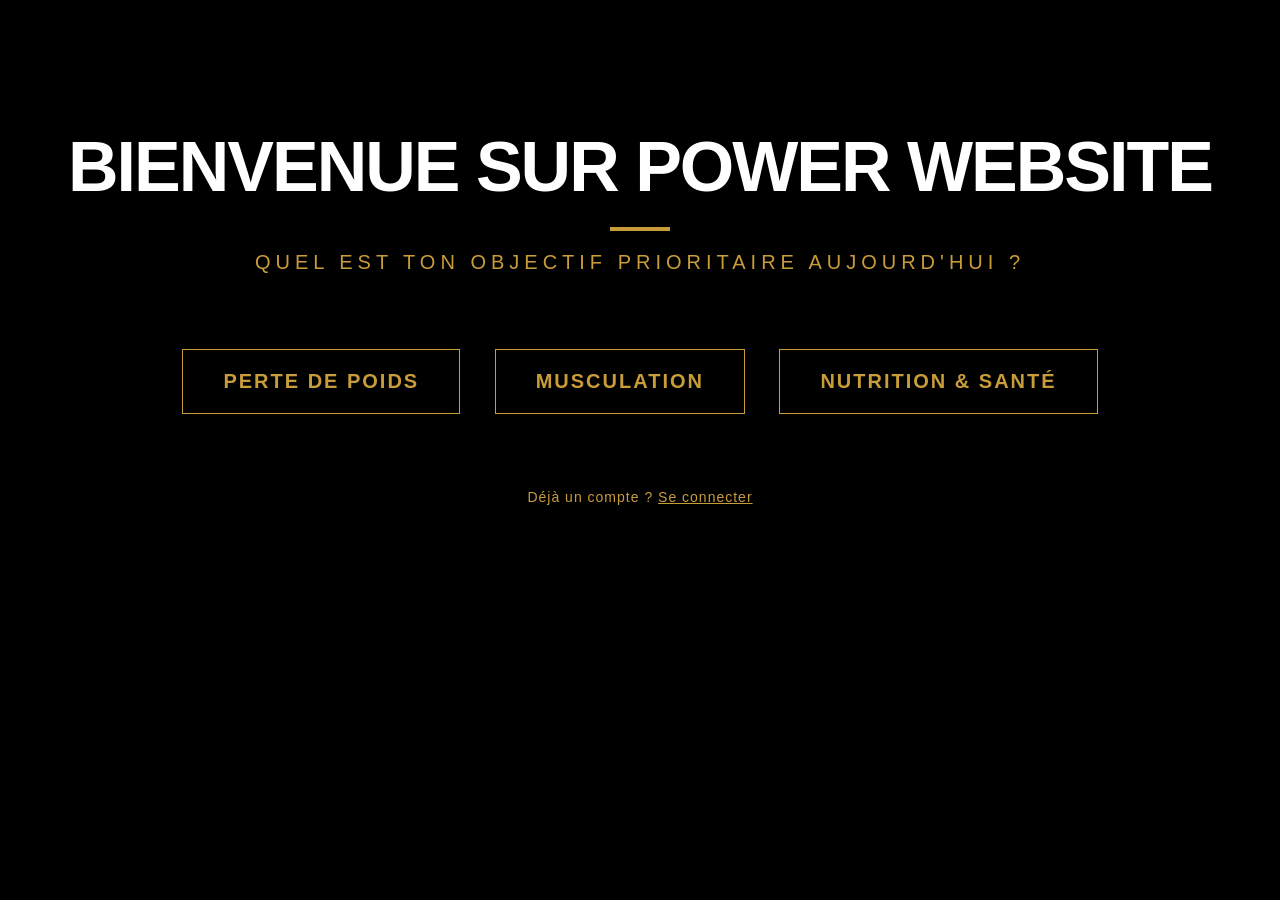
==== index.html @ 2142b939 "Ajouter bloc un Please enter the commit message for your changes. Lines starting" ====
<!doctype html>
<html lang="fr">
  <head>
    <meta charset="UTF-8" />
    <meta name="viewport" content="width=device-width, initial-scale=1.0" />
    <title>Power Website - Ton Objectif</title>
    <meta name="description" content="Découvre ton programme fitness idéal en 30 secondes avec le quiz Power Website. Perte de poids, musculation, nutrition : reçois ton bilan personnalisé gratuit.">
    <meta name="keywords" content="quiz fitness, bilan gratuit musculation, programme sport personnalisé, coaching sportif, perte de poids, nutrition sportive">
    <meta name="robots" content="index, follow">
    <link rel="canonical" href="https://www.powerwebsite.fr/">
    <meta property="og:title" content="Power Website - Trouve ton objectif fitness">
    <meta property="og:description" content="Découvre ton programme fitness idéal en 30 secondes avec le quiz Power Website. Reçois ton bilan personnalisé gratuit.">
    <meta property="og:type" content="website">
    <meta property="og:url" content="https://www.powerwebsite.fr/">
    <meta property="og:image" content="https://www.powerwebsite.fr/assets/images/logo.png">
    <meta property="og:locale" content="fr_FR">
    <meta name="twitter:card" content="summary_large_image">
    <link rel="stylesheet" href="assets/css/common.css" />
    <link rel="stylesheet" href="assets/css/index.css" />
  </head>
  <body>
    <main>
    <h1>Bienvenue sur Power Website</h1>
    <p>Quel est ton objectif prioritaire aujourd'hui ?</p>

    <button onclick="choisir('perte_de_poids')">Perte de poids</button>
    <button onclick="choisir('renforcement_musculaire')">Musculation</button>
    <button onclick="choisir('nutrition')">Nutrition & Santé</button>

    <div id="resultat">
      <form
        id="formulaire-email"
        action="pages/accueil.html"
        method="POST"
        style="display: none; margin-top: 30px"
      >
        <p>REÇOIS TON BILAN OFFERT</p>

        <input type="hidden" name="goal_id" id="hidden-goal-id" />

        <label for="champ-nom" class="sr-only">Ton prénom</label>
        <input
          type="text"
          id="champ-nom"
          name="nom"
          class="champ-texte"
          placeholder="TON PRÉNOM"
          required
        />
        <br />
        <label for="champ-email" class="sr-only">Ton email</label>
        <input
          type="email"
          id="champ-email"
          name="email"
          class="champ-texte"
          placeholder="TON EMAIL"
          required
        />
        <br />
        <button type="submit" class="btn-inscription">
          S'inscrire
        </button>
      </form>

      <p class="lien-secondaire">
        Déjà un compte ? <a href="pages/connexion.html">Se connecter</a>
      </p>
    </div>
    </main>
    <script src="assets/js/index.js"></script>
  </body>
</html>
---- assets/css/common.css ----
/* common.css - classes utilitaires partagées par toutes les pages */

.text-gold {
    color: #c99c3a;
}

.sr-only {
    position: absolute;
    width: 1px;
    height: 1px;
    padding: 0;
    margin: -1px;
    overflow: hidden;
    clip: rect(0, 0, 0, 0);
    white-space: nowrap;
    border: 0;
}
---- assets/css/index.css ----
/* index.css - styles spécifiques à la page quiz (index) */

body {
    font-family: "Inter", "Helvetica Neue", Helvetica, Arial, sans-serif;
    text-align: center;
    padding-top: 80px;
    background-color: #000000;
    color: #c99c3a;
    margin: 0;
}

h1 {
    font-size: 70px;
    font-weight: 900;
    text-transform: uppercase;
    margin-bottom: 10px;
    letter-spacing: -2px;
    color: #ffffff;
}

h1::after {
    content: "";
    display: block;
    width: 60px;
    height: 4px;
    background-color: #c99c3a;
    margin: 20px auto;
}

p {
    font-size: 20px;
    color: #c99c3a;
    margin-bottom: 60px;
    font-weight: 300;
    text-transform: uppercase;
    letter-spacing: 5px;
}

button {
    display: inline-block;
    padding: 20px 40px;
    font-size: 20px;
    margin: 15px;
    cursor: pointer;
    border-radius: 0;
    border: 1px solid #c99c3a;
    background-color: transparent;
    color: #c99c3a;
    font-weight: bold;
    text-transform: uppercase;
    letter-spacing: 2px;
    transition: 0.5s all;
}

button:hover {
    background-color: #c99c3a;
    color: #000000;
    box-shadow: 0 0 20px rgba(201, 156, 58, 0.4);
}

#resultat {
    margin-top: 60px;
}

.champ-texte {
    background: transparent;
    border: 1px solid #c99c3a;
    color: white;
    padding: 15px;
    width: 250px;
    margin-bottom: 10px;
    text-align: center;
}

.champ-texte:last-of-type {
    margin-bottom: 0;
}

.btn-inscription {
    background-color: #c99c3a;
    color: black;
    border: none;
    padding: 15px 30px;
    margin-top: 20px;
    font-weight: bold;
    cursor: pointer;
    text-transform: uppercase;
}

.lien-secondaire {
    font-size: 14px;
    letter-spacing: 1px;
    text-transform: none;
    margin-top: 30px;
    margin-bottom: 0;
}

.lien-secondaire a {
    color: #c99c3a;
    text-decoration: underline;
}
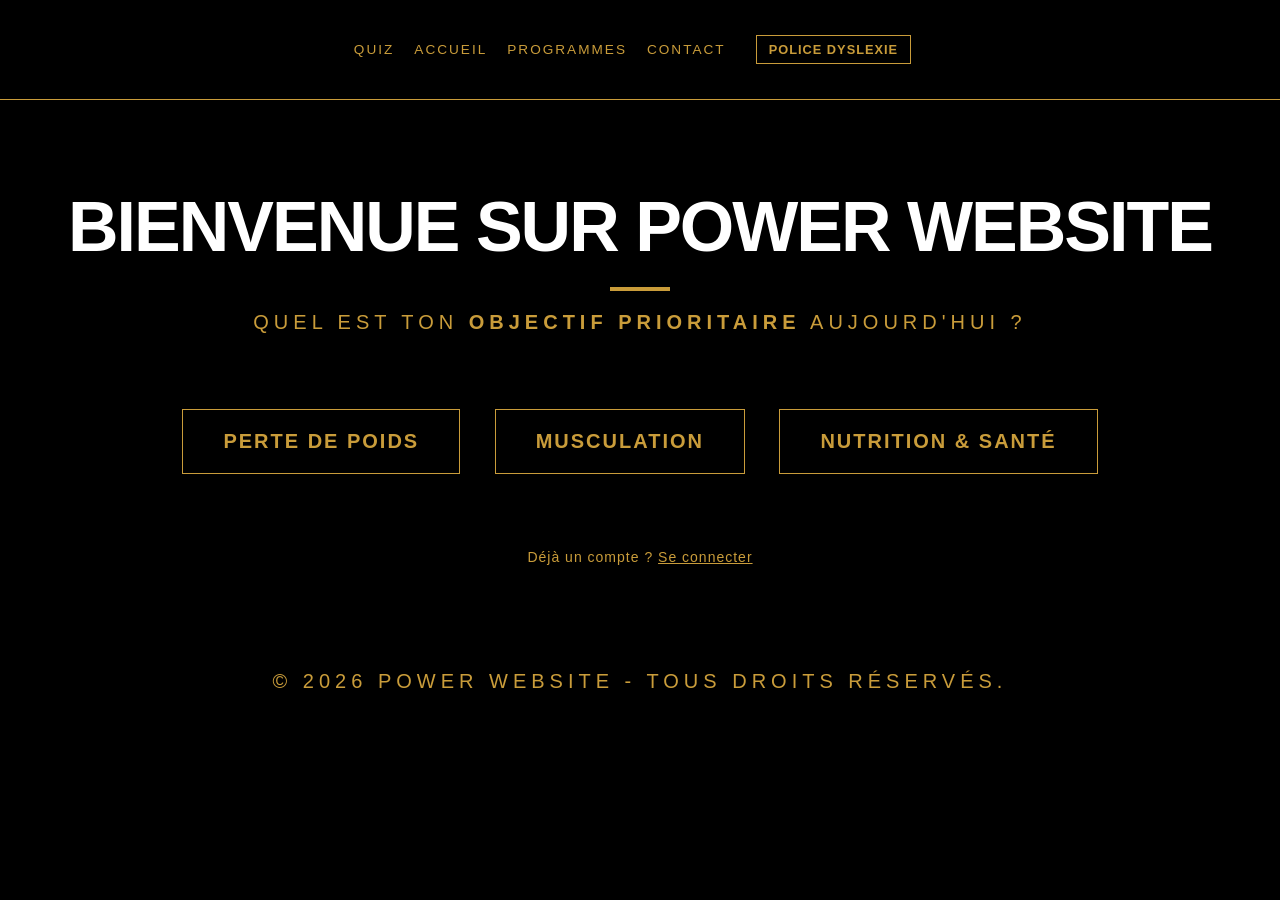
==== commit 151a91d0: "Add files via upload" ====
--- a/index.html
+++ b/index.html
@@ -5,9 +5,12 @@
     <meta name="viewport" content="width=device-width, initial-scale=1.0" />
     <title>Power Website - Ton Objectif</title>
     <meta name="description" content="Découvre ton programme fitness idéal en 30 secondes avec le quiz Power Website. Perte de poids, musculation, nutrition : reçois ton bilan personnalisé gratuit.">
-    <meta name="keywords" content="quiz fitness, bilan gratuit musculation, programme sport personnalisé, coaching sportif, perte de poids, nutrition sportive">
     <meta name="robots" content="index, follow">
     <link rel="canonical" href="https://www.powerwebsite.fr/">
+
+    <!-- Favicon (Cr 1.e.9) -->
+    <link rel="icon" type="image/svg+xml" href="assets/images/favicon.svg">
+
     <meta property="og:title" content="Power Website - Trouve ton objectif fitness">
     <meta property="og:description" content="Découvre ton programme fitness idéal en 30 secondes avec le quiz Power Website. Reçois ton bilan personnalisé gratuit.">
     <meta property="og:type" content="website">
@@ -17,57 +20,96 @@
     <meta name="twitter:card" content="summary_large_image">
     <link rel="stylesheet" href="assets/css/common.css" />
     <link rel="stylesheet" href="assets/css/index.css" />
+
+    <!-- Données structurées schema.org : identité de l'organisation (Cr 1.e.3) -->
+    <script type="application/ld+json">
+    {
+      "@context": "https://schema.org",
+      "@type": "SportsActivityLocation",
+      "name": "Power Website",
+      "url": "https://www.powerwebsite.fr/",
+      "logo": "https://www.powerwebsite.fr/assets/images/logo.png",
+      "description": "Coaching sportif en ligne : programmes de musculation, nutrition et perte de graisse.",
+      "sameAs": []
+    }
+    </script>
   </head>
   <body>
-    <main>
-    <h1>Bienvenue sur Power Website</h1>
-    <p>Quel est ton objectif prioritaire aujourd'hui ?</p>
+    <!-- Lien d'évitement : permet d'accéder directement au contenu au clavier (Cr 1.c.4) -->
+    <a class="lien-evitement" href="#contenu-principal">Aller au contenu principal</a>
 
-    <button onclick="choisir('perte_de_poids')">Perte de poids</button>
-    <button onclick="choisir('renforcement_musculaire')">Musculation</button>
-    <button onclick="choisir('nutrition')">Nutrition & Santé</button>
+    <!-- Navigation cohérente avec le reste du site (Cr 1.e.10) -->
+    <header>
+      <nav aria-label="Navigation principale">
+        <a href="index.html">Quiz</a>
+        <a href="pages/accueil.html">Accueil</a>
+        <a href="pages/programmes.html">Programmes</a>
+        <a href="pages/contact.html">Contact</a>
+        <button id="bouton-police-dyslexie" type="button" class="btn-accessibilite" aria-pressed="false">
+          Police dyslexie
+        </button>
+      </nav>
+    </header>
 
-    <div id="resultat">
-      <form
-        id="formulaire-email"
-        action="pages/accueil.html"
-        method="POST"
-        style="display: none; margin-top: 30px"
-      >
-        <p>REÇOIS TON BILAN OFFERT</p>
+    <main id="contenu-principal">
+      <h1>Bienvenue sur Power Website</h1>
+      <p>Quel est ton <strong>objectif prioritaire</strong> aujourd'hui ?</p>
 
-        <input type="hidden" name="goal_id" id="hidden-goal-id" />
+      <!-- Choix de l'objectif : déclenche l'affichage du formulaire (écouteurs
+           attachés dans index.js via addEventListener, pas d'onclick inline) -->
+      <div class="choix-objectif">
+        <button type="button" class="btn-objectif" data-objectif="perte_de_poids">Perte de poids</button>
+        <button type="button" class="btn-objectif" data-objectif="renforcement_musculaire">Musculation</button>
+        <button type="button" class="btn-objectif" data-objectif="nutrition">Nutrition & Santé</button>
+      </div>
 
-        <label for="champ-nom" class="sr-only">Ton prénom</label>
-        <input
-          type="text"
-          id="champ-nom"
-          name="nom"
-          class="champ-texte"
-          placeholder="TON PRÉNOM"
-          required
-        />
-        <br />
-        <label for="champ-email" class="sr-only">Ton email</label>
-        <input
-          type="email"
-          id="champ-email"
-          name="email"
-          class="champ-texte"
-          placeholder="TON EMAIL"
-          required
-        />
-        <br />
-        <button type="submit" class="btn-inscription">
-          S'inscrire
-        </button>
-      </form>
+      <div id="resultat">
+        <form
+          id="formulaire-email"
+          action="pages/accueil.html"
+          method="POST"
+          style="display: none; margin-top: 30px"
+        >
+          <p>Reçois ton <strong>bilan offert</strong></p>
 
-      <p class="lien-secondaire">
-        Déjà un compte ? <a href="pages/connexion.html">Se connecter</a>
-      </p>
-    </div>
+          <input type="hidden" name="goal_id" id="hidden-goal-id" />
+
+          <label for="champ-nom" class="sr-only">Ton prénom</label>
+          <input
+            type="text"
+            id="champ-nom"
+            name="nom"
+            class="champ-texte"
+            placeholder="TON PRÉNOM"
+            required
+          />
+          <br />
+          <label for="champ-email" class="sr-only">Ton email</label>
+          <input
+            type="email"
+            id="champ-email"
+            name="email"
+            class="champ-texte"
+            placeholder="TON EMAIL"
+            required
+          />
+          <br />
+          <button type="submit" class="btn-inscription" title="Envoyer le formulaire d'inscription">
+            S'inscrire
+          </button>
+        </form>
+
+        <p class="lien-secondaire">
+          Déjà un compte ? <a href="pages/connexion.html" title="Se connecter à ton compte Power Website">Se connecter</a>
+        </p>
+      </div>
     </main>
+
+    <footer class="pied-de-page">
+      <p>&copy; 2026 Power Website - Tous droits réservés.</p>
+    </footer>
+
+    <script src="assets/js/common.js"></script>
     <script src="assets/js/index.js"></script>
   </body>
 </html>
--- a/assets/css/common.css
+++ b/assets/css/common.css
@@ -1,9 +1,20 @@
-/* common.css - classes utilitaires partagées par toutes les pages */
+/* ============================================================
+   common.css
+   Classes utilitaires et règles partagées par TOUTES les pages.
+   Toute règle utilisée sur 2 pages ou plus doit vivre ici,
+   jamais être dupliquée dans un CSS de page (Cr 1.d.4).
+   ============================================================ */
 
+/* --- Couleurs et texte utilitaire --- */
 .text-gold {
     color: #c99c3a;
 }
 
+.text-muted-accessible {
+    color: #495057 !important;
+}
+
+/* --- Accessibilité : masqué visuellement mais lu par les lecteurs d'écran --- */
 .sr-only {
     position: absolute;
     width: 1px;
@@ -15,3 +26,159 @@
     white-space: nowrap;
     border: 0;
 }
+
+/* --- Lien d'évitement ("Aller au contenu") : Cr 1.c.4, navigation clavier --- */
+.lien-evitement {
+    position: absolute;
+    top: -60px;
+    left: 0;
+    background-color: #c99c3a;
+    color: #000000;
+    padding: 12px 20px;
+    z-index: 2000;
+    font-weight: bold;
+    text-transform: uppercase;
+    letter-spacing: 1px;
+    text-decoration: none;
+    transition: top 0.2s ease-in-out;
+}
+
+.lien-evitement:focus {
+    top: 0;
+    outline: 3px solid #ffffff;
+    outline-offset: 2px;
+}
+
+/* --- Focus clavier visible partout (Cr 1.c.4) --- */
+a:focus-visible,
+button:focus-visible,
+input:focus-visible,
+select:focus-visible,
+textarea:focus-visible {
+    outline: 3px solid #c99c3a;
+    outline-offset: 2px;
+}
+
+/* --- Cartes images : règle mutualisée (anciennement dupliquée dans
+   accueil.css ET programmes.css - Cr 1.d.4) --- */
+.card-img-top {
+    width: 100% !important;
+    height: 250px !important;
+    object-fit: cover !important;
+    display: block !important;
+}
+
+.card {
+    height: 100% !important;
+}
+
+/* ============================================================
+   Police OpenDyslexic (Cr 1.c.2)
+   Chargée une seule fois ici, activable via le bouton "Police
+   dyslexie" présent dans la navigation (voir common.js).
+   ============================================================ */
+@font-face {
+    font-family: 'OpenDyslexic';
+    font-style: normal;
+    font-weight: 400;
+    font-display: swap;
+    src: url('https://cdn.jsdelivr.net/fontsource/fonts/opendyslexic@latest/latin-400-normal.woff2') format('woff2'),
+         url('https://cdn.jsdelivr.net/fontsource/fonts/opendyslexic@latest/latin-400-normal.woff') format('woff');
+}
+
+@font-face {
+    font-family: 'OpenDyslexic';
+    font-style: normal;
+    font-weight: 700;
+    font-display: swap;
+    src: url('https://cdn.jsdelivr.net/fontsource/fonts/opendyslexic@latest/latin-700-normal.woff2') format('woff2'),
+         url('https://cdn.jsdelivr.net/fontsource/fonts/opendyslexic@latest/latin-700-normal.woff') format('woff');
+}
+
+/* Appliquée au <body> via la classe .police-dyslexie ajoutée en JS */
+body.police-dyslexie,
+body.police-dyslexie * {
+    font-family: 'OpenDyslexic', "Inter", "Helvetica Neue", Helvetica, Arial, sans-serif !important;
+    letter-spacing: 0.5px;
+    line-height: 1.6;
+}
+
+/* --- Bouton bascule police dyslexie, commun à toutes les navbars --- */
+.btn-accessibilite {
+    background: transparent;
+    border: 1px solid #c99c3a;
+    color: #c99c3a;
+    font-size: 0.8rem;
+    padding: 6px 12px;
+    margin-left: 10px;
+    cursor: pointer;
+    text-transform: uppercase;
+    letter-spacing: 1px;
+}
+
+.btn-accessibilite:hover,
+.btn-accessibilite[aria-pressed="true"] {
+    background-color: #c99c3a;
+    color: #000000;
+}
+
+/* ============================================================
+   Navigation et pied de page "simples" (pages sans Bootstrap :
+   index.html et connexion.html). Mutualisés ici pour éviter la
+   duplication (Cr 1.d.4) et garantir une navigation cohérente
+   sur tout le site (Cr 1.e.10).
+   ============================================================ */
+header nav[aria-label="Navigation principale"] {
+    display: flex;
+    flex-wrap: wrap;
+    align-items: center;
+    justify-content: center;
+    gap: 20px;
+    padding: 20px 10px;
+    background-color: #000000;
+    border-bottom: 1px solid #c99c3a;
+}
+
+header nav[aria-label="Navigation principale"] a {
+    color: #c99c3a;
+    text-decoration: none;
+    text-transform: uppercase;
+    font-size: 0.85rem;
+    letter-spacing: 2px;
+}
+
+header nav[aria-label="Navigation principale"] a:hover,
+header nav[aria-label="Navigation principale"] a:focus-visible {
+    color: #ffffff;
+}
+
+.pied-de-page {
+    padding: 25px 15px;
+    text-align: center;
+    background-color: #000000;
+    color: #b0b0b0;
+    font-size: 0.9rem;
+}
+
+/* Sur mobile : espacements resserrés pour éviter le débordement horizontal
+   (Cr 1.b.1 - adaptation aux petites résolutions) */
+@media (max-width: 576px) {
+    header nav[aria-label="Navigation principale"] {
+        gap: 12px;
+        padding: 15px 8px;
+    }
+
+    header nav[aria-label="Navigation principale"] a {
+        font-size: 0.75rem;
+    }
+}
+
+/* --- Respect de la préférence "mouvement réduit" --- */
+@media (prefers-reduced-motion: reduce) {
+    * {
+        animation-duration: 0.001ms !important;
+        animation-iteration-count: 1 !important;
+        transition-duration: 0.001ms !important;
+        scroll-behavior: auto !important;
+    }
+}
--- a/assets/css/index.css
+++ b/assets/css/index.css
@@ -3,10 +3,13 @@
 body {
     font-family: "Inter", "Helvetica Neue", Helvetica, Arial, sans-serif;
     text-align: center;
-    padding-top: 80px;
     background-color: #000000;
     color: #c99c3a;
     margin: 0;
+}
+
+main {
+    padding: 40px 20px 60px;
 }
 
 h1 {
@@ -36,6 +39,7 @@
     letter-spacing: 5px;
 }
 
+/* Boutons du quiz : disposés en ligne sur desktop, empilés sur mobile */
 button {
     display: inline-block;
     padding: 20px 40px;
@@ -62,12 +66,15 @@
     margin-top: 60px;
 }
 
+/* Champs de saisie : largeur fluide avec un maximum, pour rester
+   utilisables sur petits écrans (Cr 1.b.1) */
 .champ-texte {
     background: transparent;
     border: 1px solid #c99c3a;
     color: white;
     padding: 15px;
-    width: 250px;
+    width: 100%;
+    max-width: 320px;
     margin-bottom: 10px;
     text-align: center;
 }
@@ -99,3 +106,24 @@
     color: #c99c3a;
     text-decoration: underline;
 }
+
+/* --- Adaptation mobile (Cr 1.b.1 / Cr 6.d.3) --- */
+@media (max-width: 576px) {
+    h1 {
+        font-size: 40px;
+    }
+
+    p {
+        font-size: 15px;
+        letter-spacing: 3px;
+        margin-bottom: 35px;
+    }
+
+    button {
+        padding: 15px 25px;
+        font-size: 16px;
+        margin: 8px;
+        width: 100%;
+        max-width: 320px;
+    }
+}
